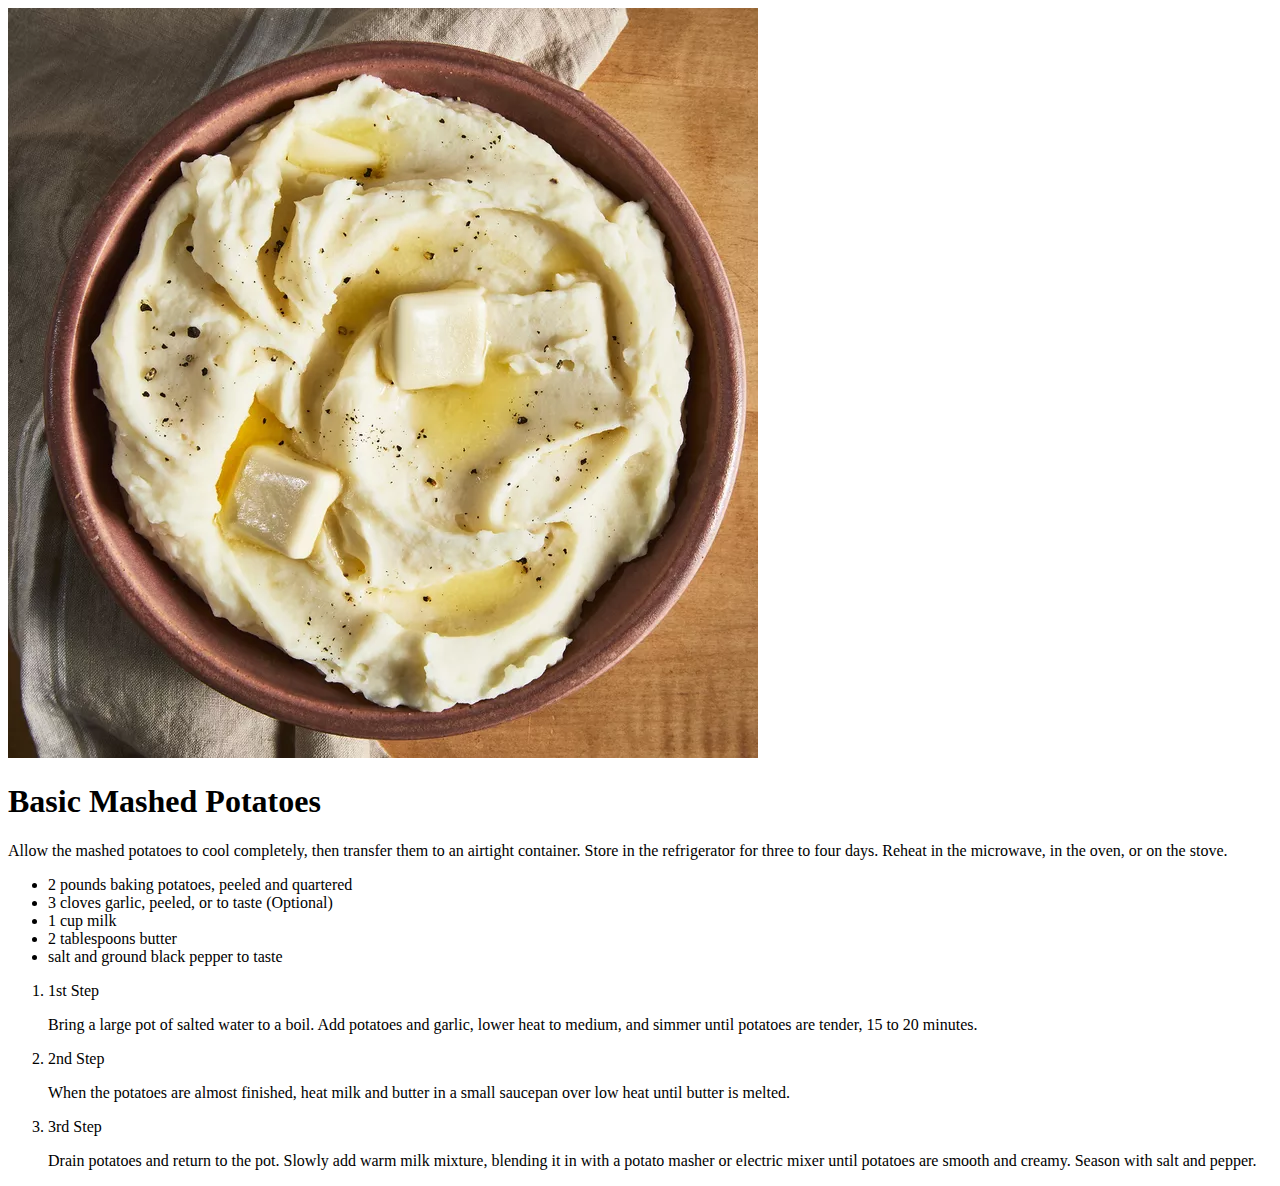
==== recipes/basic-mashed-potatoes.html @ 5cc1d635 "image/" ====
<!DOCTYPE html>
<html lang="en">
<head>
    <meta charset="UTF-8">
    <meta name="viewport" content="width=device-width, initial-scale=1.0">
    <title>Document</title>
</head>
<body>
    <img src="/image/Basic Mashed Potatoes.webp" alt="">
    <h1>Basic Mashed Potatoes</h1>
    <p>Allow the mashed potatoes to cool completely, then transfer them to an airtight container. Store in the refrigerator for three to four days. Reheat in the microwave, in the oven, or on the stove.</p>
    <ul>
        <li>2 pounds baking potatoes, peeled and quartered</li>
        <li>3 cloves garlic, peeled, or to taste (Optional)</li>
        <li>1 cup milk</li>
        <li>2 tablespoons butter</li>
        <li>salt and ground black pepper to taste</li>
    </ul>
    <ol>
        <li>1st Step</li>
        <p>Bring a large pot of salted water to a boil. Add potatoes and garlic, lower heat to medium, and simmer until potatoes are tender, 15 to 20 minutes.</p>
        <li>2nd Step</li>
        <p>When the potatoes are almost finished, heat milk and butter in a small saucepan over low heat until butter is melted.</p>
        <li>3rd Step</li>
        <p>Drain potatoes and return to the pot. Slowly add warm milk mixture, blending it in with a potato masher or electric mixer until potatoes are smooth and creamy. Season with salt and pepper.</p>
    </ol>
</body>
</html>
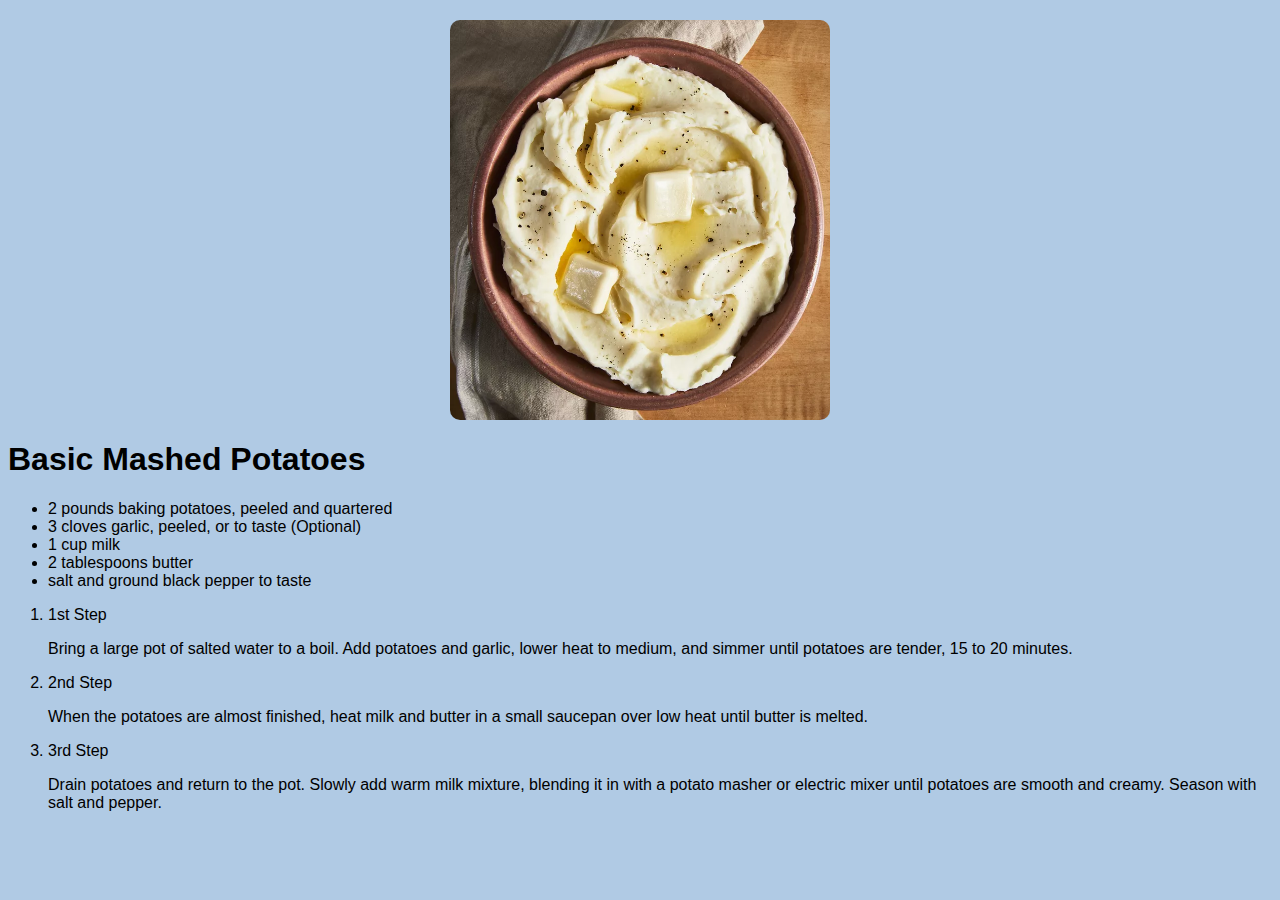
==== commit bc552dd9: "Add index.html" ====
--- a/recipes/basic-mashed-potatoes.html
+++ b/recipes/basic-mashed-potatoes.html
@@ -4,11 +4,11 @@
     <meta charset="UTF-8">
     <meta name="viewport" content="width=device-width, initial-scale=1.0">
     <title>Document</title>
+    <link rel="stylesheet" href="style.css">
 </head>
 <body>
     <img src="/image/Basic Mashed Potatoes.webp" alt="">
     <h1>Basic Mashed Potatoes</h1>
-    <p>Allow the mashed potatoes to cool completely, then transfer them to an airtight container. Store in the refrigerator for three to four days. Reheat in the microwave, in the oven, or on the stove.</p>
     <ul>
         <li>2 pounds baking potatoes, peeled and quartered</li>
         <li>3 cloves garlic, peeled, or to taste (Optional)</li>
--- a/recipes/style.css
+++ b/recipes/style.css
@@ -0,0 +1,14 @@
+*{
+    font-family: sans-serif;
+    background-color: rgb(176, 202, 228);
+}
+
+img{
+    height: 400px;
+    display: block;
+    margin-left: auto;
+    margin-right: auto;
+    width: 30%;
+    border-radius: 10px;
+    margin-top: 20px;
+}
